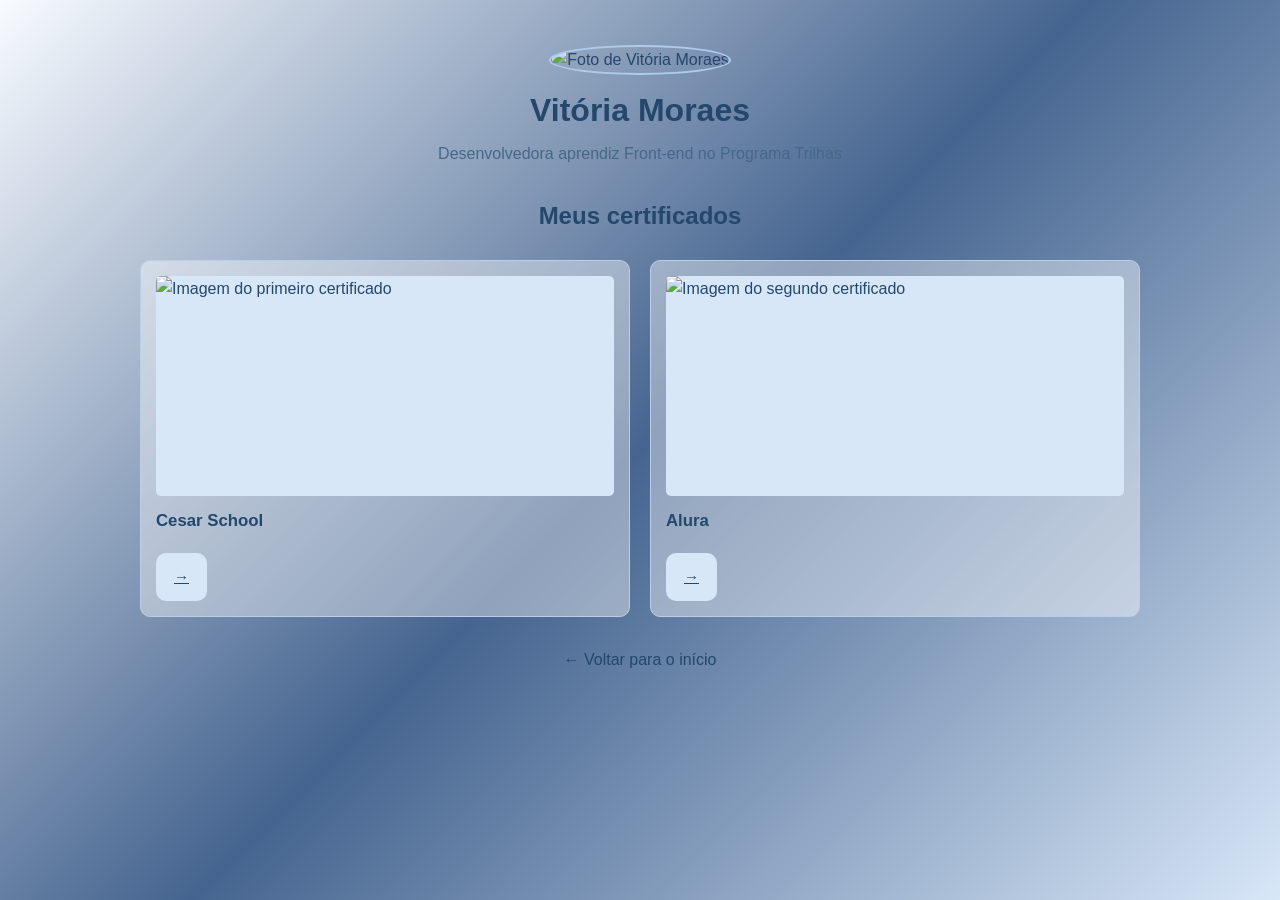
==== certificados.html @ 551a353d "Adiciona arquivos do portfólio" ====
<!DOCTYPE html>
<html lang="pt-BR">
<head>
    <meta charset="UTF-8">
    <meta name="viewport" content="width=device-width, initial-scale=1.0">
    <title>Certificados | Vitória Moraes</title>

    <!-- Mantém a conexão com o CSS principal do portfólio -->
    <link rel="stylesheet" href="style.css">

    <!-- Estilos exclusivos desta página -->
    <style>
        .pagina-certificados {
            min-height: 100vh;
            padding: 45px 20px;
        }

        .perfil-certificados {
            width: 100%;
            max-width: 1000px;
            margin: 0 auto;
            text-align: center;
        }

        .foto-certificados {
            width: 120px;
            height: 120px;
            border-radius: 50%;
            object-fit: cover;
            border: 2px solid var(--azul-medio, #AFCBEA);
            margin-bottom: 15px;
        }

        .perfil-certificados h1 {
            color: var(--azul-escuro, #24476C);
            margin-bottom: 10px;
        }

        .descricao-certificados {
            color: var(--azul-texto, #466789);
            margin-bottom: 30px;
        }

        .titulo-certificados {
            color: var(--azul-escuro, #24476C);
            text-align: center;
            font-size: 1.5rem;
            margin-bottom: 25px;
        }

        /* Dois cards lado a lado */
        .grade-certificados {
            display: grid;
            grid-template-columns: repeat(2, minmax(0, 1fr));
            gap: 20px;
            width: 100%;
            max-width: 1000px;
            margin: 0 auto;
        }

        .card-certificados {
            min-width: 0;
            padding: 15px;
            text-align: left;
            border: 1px solid var(--borda, #B9CEE8);
            border-radius: 10px;
            background: rgba(255, 255, 255, 0.4);
        }

        .imagem-certificados {
            display: block;
            width: 100%;
            height: 220px;
            object-fit: contain;
            border-radius: 5px;
            margin-bottom: 12px;
            background: var(--azul-claro, #D8E7F8);
        }

        .nome-certificado {
            color: var(--azul-escuro, #24476C);
            font-size: 1.05rem;
            margin-bottom: 10px;
        }

        .link-certificados {
            color: var(--azul-escuro, #24476C);
            text-decoration: underline;
            font-size: 15px;
            font-weight: 500;
        }

        .link-certificados:hover {
            color: var(--azul-texto, #466789);
        }

        .voltar-certificados {
            display: inline-block;
            margin-top: 30px;
            color: var(--azul-escuro, #24476C);
            text-decoration: none;
        }

        .voltar-certificados:hover {
            text-decoration: underline;
        }

        /* Adaptação para celulares */
        @media (max-width: 600px) {
            .pagina-certificados {
                padding: 30px 16px;
            }

            .grade-certificados {
                grid-template-columns: 1fr;
            }

            .imagem-certificados {
                height: 200px;
            }
        }
    </style>
</head>

<body>

    <main class="pagina-certificados">

        <!-- Perfil no topo -->
        <header class="perfil-certificados">

            <img
                src="c:\Users\mvito\Downloads\Vih moraes.jpeg"
                alt="Foto de Vitória Moraes"
                class="foto-certificados"
            >

            <h1>Vitória Moraes</h1>

            <p class="descricao-certificados">
                Desenvolvedora aprendiz Front-end no Programa Trilhas
            </p>

        </header>

        <h2 class="titulo-certificados">Meus certificados</h2>

        <!-- Dois cards de certificados -->
        <section class="grade-certificados"
                 aria-label="Meus certificados">

            <!-- Certificado 1 -->
            <article class="card-certificados">

                <img
                    src="c:\Users\mvito\OneDrive\Imagens\Screenshots\cesar school.png"
                    alt="Imagem do primeiro certificado"
                    class="imagem-certificados"
                >

                <h3 class="nome-certificado">
                    Cesar School
                </h3>

                <a
                    class="link-certificados"
                    href="file:///C:/Users/mvito/OneDrive/Desktop/curso%20JS/certificados/Certificado%20Fundac%CC%A7a%CC%83o%20Digital.pdf"
                    target="_blank"
                    rel="noopener noreferrer"
                >
                    →
                </a>

            </article>

            <!-- Cesar School -->
            <article class="card-certificados">

                <img
                    src="c:\Users\mvito\OneDrive\Imagens\Screenshots\Alura.png"
                    alt="Imagem do segundo certificado"
                    class="imagem-certificados"
                >

                <h3 class="nome-certificado">
                    Alura
                </h3>

                <a
                    class="link-certificados"
                    href="file:///C:/Users/mvito/OneDrive/Desktop/curso%20JS/certificados/Certificado%20Alura%20-%20Curso%20Come%C3%A7ando%20em%20Programa%C3%A7%C3%A3o_%20carreira%20e%20primeiros%20passos.pdf"
                    target="_blank"
                    rel="noopener noreferrer"
                >
                    →
                </a>

            </article>

        </section>

        <!-- Retorno à página inicial -->
        <div style="text-align: center;">
            <a class="voltar-certificados" href="index.html">
                ← Voltar para o início
            </a>
        </div>

    </main>

</body>
</html>
---- style.css ----
/* ===== CONFIGURAÇÕES GERAIS ===== */

* {
	margin: 0;
	padding: 0;
	box-sizing: border-box;
}

:root {
	--azul-fundo: #EAF3FF;
	--azul-claro: #D8E7F8;
	--azul-medio: #AFCBEA;
	--azul-escuro: #24476C;
	--azul-texto: #466789;
	--branco: #ffeeee;
	--borda: #B9CEE8;
}

body {
	min-height: 100vh;
	font-family: Arial, Helvetica, sans-serif;
	color: var(--azul-escuro);
	background: linear-gradient(135deg, #F8FBFF, #45648f, #D8E7F8);
	line-height: 1.6;
}

/* ===== PÁGINA INICIAL ===== */

.pagina-inicial {
	min-height: 100vh;
	display: flex;
	align-items: center;
	justify-content: center;
	padding: 40px 20px;
}

.perfil {
	width: 100%;
	max-width: 620px;
	padding: 45px 30px 25px;
	text-align: center;
	background-color: rgba(255, 255, 255, 0.78);
	border: 1px solid rgba(185, 206, 232, 0.7);
	border-radius: 24px;
	box-shadow: 0 12px 35px rgba(52, 91, 135, 0.10);
}

/* ===== FOTO E DESCRIÇÃO ===== */

.foto-perfil {
	width: 120px;
	height: 120px;
	object-fit: cover;
	border-radius: 50%;
	border: 3px solid var(--branco);
	outline: 1px solid var(--azul-medio);
	margin-bottom: 18px;
}

h1 {
	font-size: 2rem;
	line-height: 1.3;
	margin-bottom: 10px;
	overflow-wrap: anywhere;
}

.descricao {
	color: var(--azul-texto);
	font-size: 1rem;
	margin-bottom: 28px;
}

/* ===== BOTÕES DA PÁGINA INICIAL ===== */

.menu-principal {
	display: flex;
	flex-direction: column;
	gap: 12px;
	width: 100%;
	max-width: 390px;
	margin: 0 auto;
}

.botao {
	display: block;
	width: 100%;
	padding: 12px 18px;
	border: 1px solid var(--borda);
	border-radius: 10px;
	background-color: var(--azul-claro);
	color: var(--azul-escuro);
	text-decoration: none;
	font-weight: 600;
	transition: background-color 0.2s ease, transform 0.2s ease, box-shadow 0.2s ease;
}

.botao:hover {
	background-color: var(--azul-medio);
	transform: translateY(-2px);
	box-shadow: 0 4px 12px rgba(52, 91, 135, 0.12);
}

.botao:focus-visible,
a:focus-visible {
	outline: 3px solid #477FCE;
	outline-offset: 3px;
}

/* ===== REDES SOCIAIS E RODAPÉ ===== */

.redes-sociais {
	display: flex;
	justify-content: center;
	gap: 25px;
	margin: 28px 0;
}

.redes-sociais a {
	color: var(--azul-escuro);
	font-size: 0.95rem;
	font-weight: 600;
	text-decoration: none;
}

.redes-sociais a:hover {
	text-decoration: underline;
}

footer {
	margin-top: 20px;
	color: var(--azul-texto);
	font-size: 0.8rem;
}

/* ===== PÁGINAS INTERNAS ===== */

.container {
	width: min(100% - 40px, 900px);
	margin: 0 auto;
	padding: 35px 0 50px;
}

.cabecalho {
	display: flex;
	flex-direction: column;
	align-items: center;
	text-align: center;
	margin-bottom: 35px;
}

.cabecalho .foto-perfil {
	width: 95px;
	height: 95px;
	margin-bottom: 12px;
}

.cabecalho h1 {
	font-size: 1.8rem;
}

.cabecalho .descricao {
	margin-bottom: 18px;
}

.menu-interno {
	display: flex;
	justify-content: center;
	flex-wrap: wrap;
	gap: 10px;
}

.menu-interno a {
	padding: 8px 14px;
	border-radius: 8px;
	background-color: var(--azul-claro);
	color: var(--azul-escuro);
	text-decoration: none;
	font-size: 0.9rem;
}

.menu-interno a:hover {
	background-color: var(--azul-medio);
}

.conteudo {
	background-color: rgba(255, 255, 255, 0.88);
	border: 1px solid var(--borda);
	border-radius: 18px;
	padding: 30px;
	box-shadow: 0 8px 24px rgba(52, 91, 135, 0.07);
}

.conteudo h2 {
	font-size: 1.5rem;
	margin-bottom: 15px;
}

.conteudo h3 {
	font-size: 1.15rem;
	margin-bottom: 8px;
}

.conteudo p {
	color: var(--azul-texto);
	margin-bottom: 16px;
}

.voltar {
	display: inline-block;
	margin-top: 24px;
	color: var(--azul-escuro);
	font-weight: 600;
	text-decoration: none;
}

.voltar:hover {
	text-decoration: underline;
}

/* ===== CARDS DE PROJETOS ===== */

.lista-projetos {
	display: grid;
	grid-template-columns: repeat(2, minmax(0, 1fr));
	gap: 22px;
	margin-top: 20px;
}

.card-projeto {
	overflow: hidden;
	border: 1px solid var(--borda);
	border-radius: 14px;
	background-color: var(--branco);
}

.imagem-projeto {
	display: block;
	width: 100%;
	height: 180px;
	object-fit: cover;
	background-color: var(--azul-claro);
}

.info-projeto {
	padding: 18px;
}

.info-projeto p {
	font-size: 0.95rem;
}

.botao-projeto {
	display: inline-block;
	padding: 9px 14px;
	border-radius: 8px;
	background-color: var(--azul-claro);
	color: var(--azul-escuro);
	text-decoration: none;
	font-weight: 600;
}

.botao-projeto:hover {
	background-color: var(--azul-medio);
}

/* ===== CERTIFICADOS ===== */

.lista-certificados {
	padding-left: 22px;
	color: var(--azul-texto);
}

.lista-certificados li {
	margin-bottom: 12px;
}

.link-certificados {
	display: inline-block;
	margin-top: 8px;
	padding: 12px 18px;
	border-radius: 10px;
	background-color: var(--azul-claro);
	color: var(--azul-escuro);
	font-weight: 600;
	text-decoration: none;
}

.link-certificados:hover {
	background-color: var(--azul-medio);
}

/* ===== ADAPTAÇÃO PARA CELULARES ===== */

@media (max-width: 600px) {
	.perfil {
		padding: 35px 20px 22px;
	}

	h1 {
		font-size: 1.65rem;
	}

	.container {
		width: min(100% - 24px, 900px);
		padding-top: 24px;
	}

	.conteudo {
		padding: 22px 18px;
	}

	.lista-projetos {
		grid-template-columns: 1fr;
	}

	.imagem-projeto {
		height: 200px;
	}
}

/* ===== CARDS DE CERTIFICADOS ===== */

.lista-certificados-cards {
    display: grid;
    grid-template-columns: repeat(2, minmax(0, 1fr));
    gap: 22px;
    margin-top: 20px;
}

.card-certificado {
    overflow: hidden;
    border: 1px solid var(--borda);
    border-radius: 14px;
    background-color: var(--branco);
    text-align: left;
    transition: transform 0.2s ease,
                box-shadow 0.2s ease;
}

.card-certificado:hover {
    transform: translateY(-3px);
    box-shadow: 0 8px 20px rgba(52, 91, 135, 0.10);
}

.imagem-certificado {
    display: block;
    width: 100%;
    height: 180px;
    object-fit: contain;
    padding: 10px;
    background-color: var(--azul-claro);
}

.info-certificado {
    padding: 18px;
}

.info-certificado h3 {
    font-size: 1.1rem;
    margin-bottom: 8px;
}

.info-certificado p {
    color: var(--azul-texto);
    font-size: 0.95rem;
    margin-bottom: 16px;
}

/* Adaptação para telas pequenas */
@media (max-width: 600px) {
    .lista-certificados-cards {
        grid-template-columns: 1fr;
    }
}
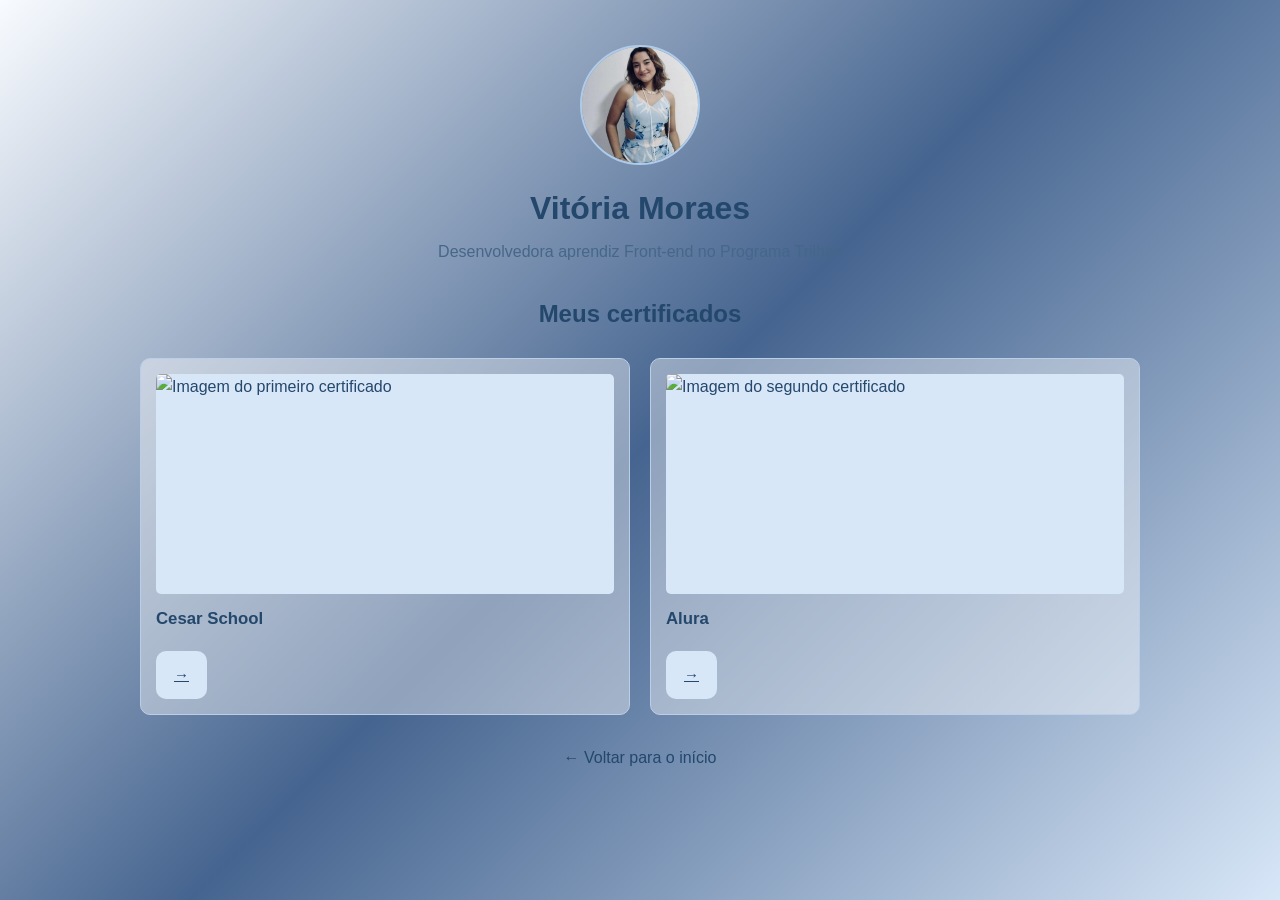
==== commit 77ec07e8: "Fix image paths and HTML structure in certificados.html Updated image source paths and ensured prope" ====
--- a/certificados.html
+++ b/certificados.html
@@ -131,7 +131,7 @@
         <header class="perfil-certificados">
 
             <img
-                src="c:\Users\mvito\Downloads\Vih moraes.jpeg"
+                src="perfil.jpeg"
                 alt="Foto de Vitória Moraes"
                 class="foto-certificados"
             >
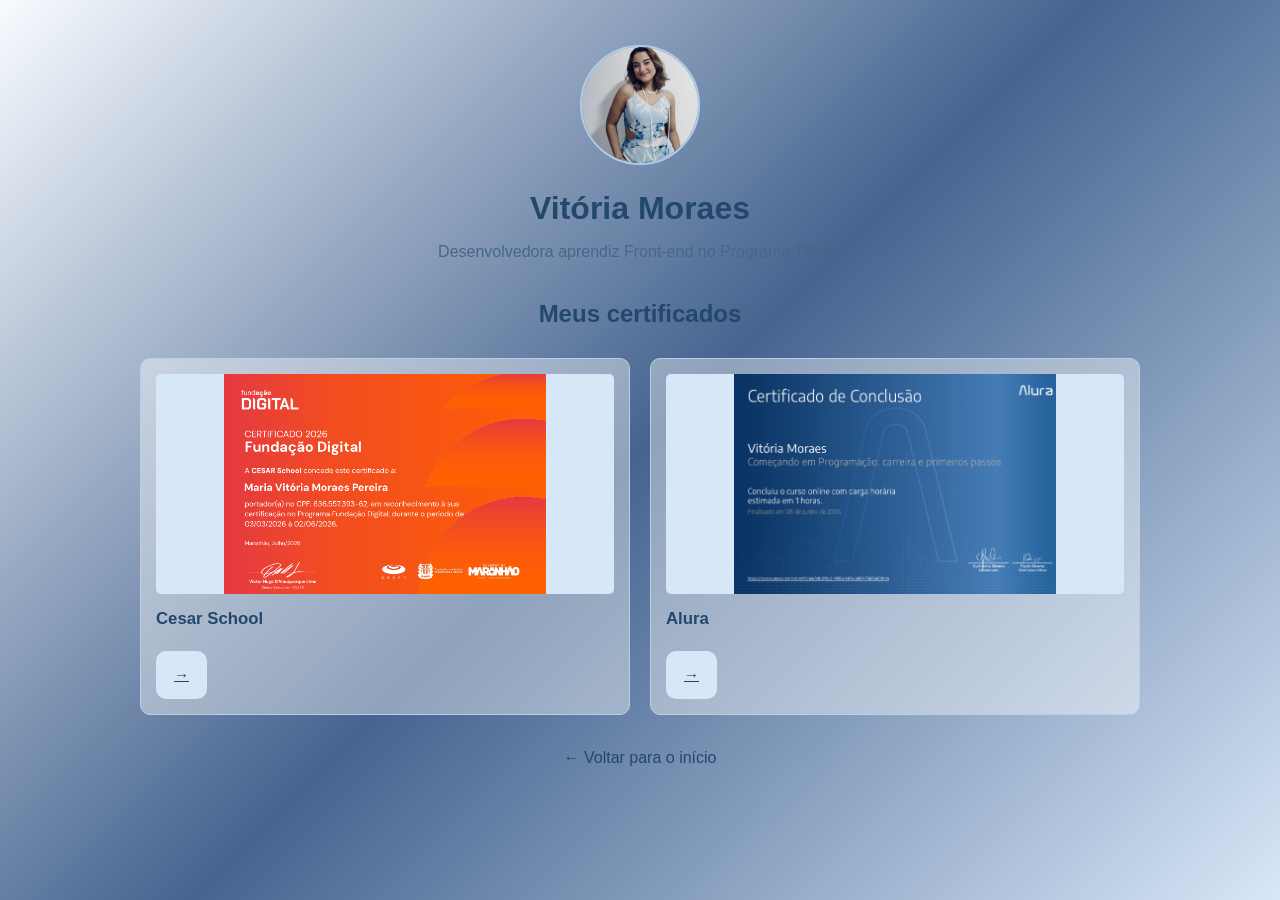
==== commit 685c9134: "Refactor certificados.html to correct formatting" ====
--- a/certificados.html
+++ b/certificados.html
@@ -154,7 +154,7 @@
             <article class="card-certificados">
 
                 <img
-                    src="c:\Users\mvito\OneDrive\Imagens\Screenshots\cesar school.png"
+                    src="cesar school.png"
                     alt="Imagem do primeiro certificado"
                     class="imagem-certificados"
                 >
@@ -178,7 +178,7 @@
             <article class="card-certificados">
 
                 <img
-                    src="c:\Users\mvito\OneDrive\Imagens\Screenshots\Alura.png"
+                    src="Alura.png"
                     alt="Imagem do segundo certificado"
                     class="imagem-certificados"
                 >
